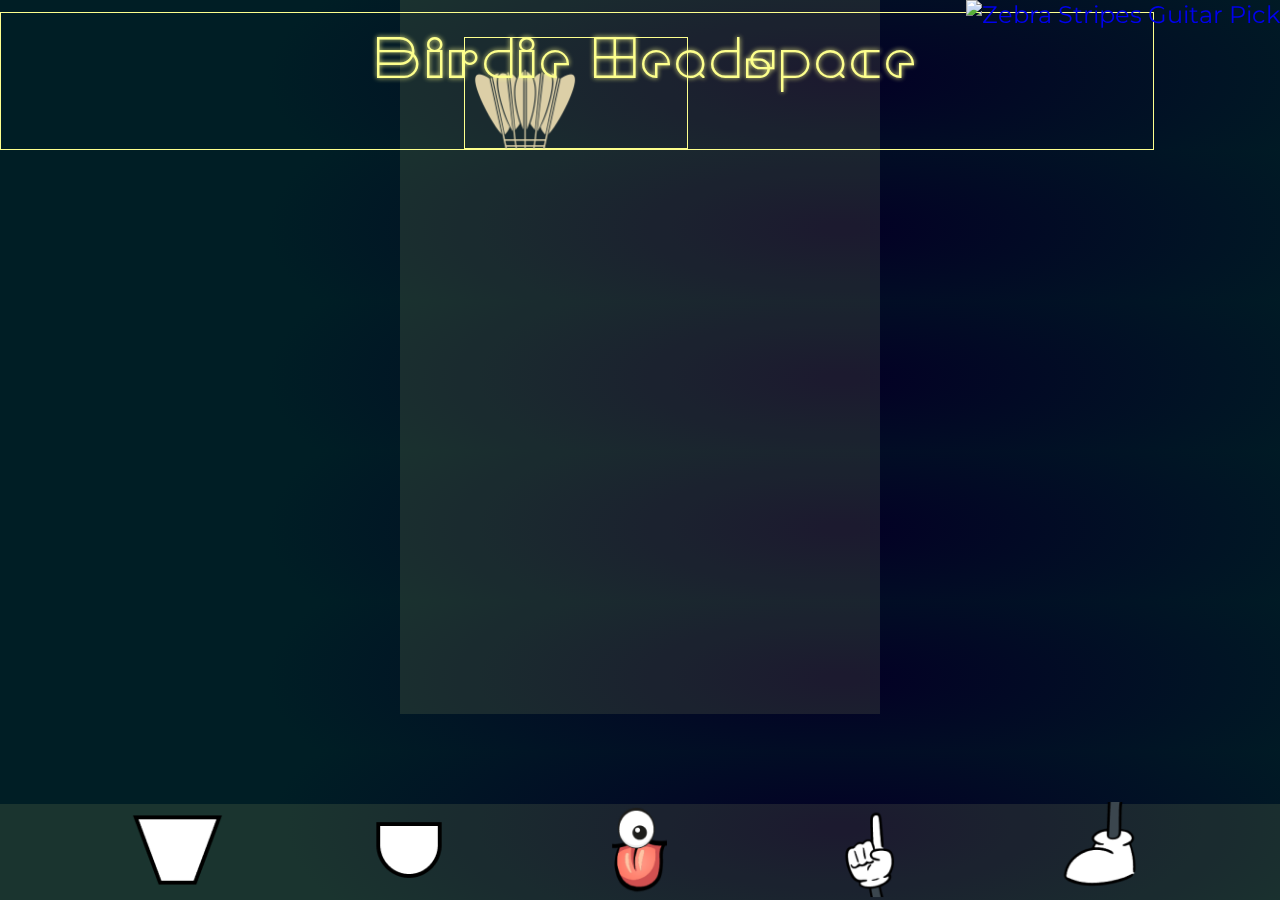
==== avatar-maker.html @ b9f5bd6d "content errors fixed" ====
<!doctype html>
<html>

<head>
        <title>Birdie Headspace</title>
        <meta charset="utf-8">
        <meta name="viewport" content="width=device-width, initial-scale=1">
        <link href="assets/reset.css" rel="stylesheet">
        <link href="assets/common.css" rel="stylesheet">
        <link href="assets/avatar-maker.css" rel="stylesheet">
        <script defer src="assets/main.js"></script>
</head>


<header>
        <div class="logo">
                <h1><a href="index.html">Birdie Headspace</a></h1>
        </div>
</header>


<!-- ARTBOARD -->

<body>
        <div class='Artboard'>
                <div class="feather-board">
                        <img class="birdie-part" src="assets/Images/Feather-1.png" id="feather-one">
                        <img class="birdie-part" src="assets/Images/Feather-2.png" id="feather-two">
                        <img class="birdie-part" src="assets/Images/Feather-3.png" id="feather-three">
                        <img class="birdie-part" src="assets/Images/Feather-4.png" id="feather-four">
                        <img class="birdie-part" src="assets/Images/Feather-5.png" id="feather-five">
                </div>

                <div class="base-board">
                        <img class="birdie-part" src="assets/Images/Base-1.png" id="base-one">
                        <img class="birdie-part" src="assets/Images/Base-2.png" id="base-two">
                        <img class="birdie-part" src="assets/Images/Base-3.png" id="base-three">
                        <img class="birdie-part" src="assets/Images/Base-4.png" id="base-four">
                        <img class="birdie-part" src="assets/Images/Base-5.png" id="base-five">
                </div>

                <div class="face-board">
                        <img class="birdie-part" src="assets/Images/Face-1.png" id="face-one">
                        <img class="birdie-part" src="assets/Images/Face-2.png" id="face-two">
                        <img class="birdie-part" src="assets/Images/Face-3.png" id="face-three">
                        <img class="birdie-part" src="assets/Images/Face-4.png" id="face-four">
                        <img class="birdie-part" src="assets/Images/Face-5.png" id="face-five">
                        <img class="birdie-part" src="assets/Images/Face-6.png" id="face-six">
                </div>

                <div class="hands-board">
                        <img class="birdie-part" src="assets/Images/Hands-1.png" id="hands-one">
                        <img class="birdie-part" src="assets/Images/Hands-2.png" id="hands-two">
                        <img class="birdie-part" src="assets/Images/Hands-3.png" id="hands-three">
                        <img class="birdie-part" src="assets/Images/Hands-4.png" id="hands-four">
                        <img class="birdie-part" src="assets/Images/Hands-5.png" id="hands-five">
                </div>

                <div class="legs-board">
                        <img class="birdie-part" src="assets/Images/Legs-1.png" id="legs-one">
                        <img class="birdie-part" src="assets/Images/Legs-2.png" id="legs-two">
                        <img class="birdie-part" src="assets/Images/Legs-3.png" id="legs-three">
                        <img class="birdie-part" src="assets/Images/Legs-4.png" id="legs-four">
                </div>
        </div>


        <!-- NAVIGATION BAR -->
        <nav class="bottom-nav">
                <li><button onclick="displayOptions('.feather')"><img
                                        src="assets/Bottom nav icons/Feather-icon.png"></button>
                </li>
                <li><button onclick="displayOptions('.base')"><img src="assets/Bottom nav icons/Base-icon.png"></button>
                </li>
                <li><button onclick="displayOptions('.face')"><img src="assets/Bottom nav icons/Face-icon.png"></button>
                </li>
                <li><button onclick="displayOptions('.hands')"><img
                                        src="assets/Bottom nav icons/Hands-icon.png"></button>
                </li>
                <li><button onclick="displayOptions('.legs')"><img src="assets/Bottom nav icons/Legs-icon.png"></button>
                </li>
                <!-- <li><button onclick="displayOptions('.text')">T</button>
            </li> -->
        </nav>


        <!-- AVATAR ELEMENTS BUTTONS -->
        <div class="content">
                <div class="buttons">
                        <div class="feather tab">
                                <button class="feather-btn" onclick="bodyFeatherSwitch('feather-one')"><img
                                                src="assets/Images/Feather-1.png"></button>
                                <button class="feather-btn" onclick="bodyFeatherSwitch('feather-two')"><img
                                                src="assets/Images/Feather-2.png"></button>
                                <button class="feather-btn" onclick="bodyFeatherSwitch('feather-three')"><img
                                                src="assets/Images/Feather-3.png"></button>
                                <button class="feather-btn" onclick="bodyFeatherSwitch('feather-four')"><img
                                                src="assets/Images/Feather-4.png"></button>
                                <button class="feather-btn" onclick="bodyFeatherSwitch('feather-five')"><img
                                                src="assets/Images/Feather-5.png"></button>
                        </div>

                        <div class="base tab">
                                <button class="base-btn" onclick="bodyBaseSwitch('base-one')"><img
                                                src="assets/Images/base-1.png"></button>
                                <button class="base-btn" onclick="bodyBaseSwitch('base-two')"><img
                                                src="assets/Images/base-2.png"></button>
                                <button class="base-btn" onclick="bodyBaseSwitch('base-three')"><img
                                                src="assets/Images/base-3.png"></button>
                                <button class="base-btn" onclick="bodyBaseSwitch('base-four')"><img
                                                src="assets/Images/base-4.png"></button>
                                <button class="base-btn" onclick="bodyBaseSwitch('base-five')"><img
                                                src="assets/Images/base-5.png"></button>
                        </div>

                        <div class="face tab">
                                <button class="face-btn" onclick="bodyFaceSwitch('face-one')"><img
                                                src="assets/Images/face-1.png"></button>
                                <button class="face-btn" onclick="bodyFaceSwitch('face-two')"><img
                                                src="assets/Images/face-2.png"></button>
                                <button class="face-btn" onclick="bodyFaceSwitch('face-three')"><img
                                                src="assets/Images/face-3.png"></button>
                                <button class="face-btn" onclick="bodyFaceSwitch('face-four')"><img
                                                src="assets/Images/face-4.png"></button>
                                <button class="face-btn" onclick="bodyFaceSwitch('face-five')"><img
                                                src="assets/Images/face-5.png"></button>
                                <button class="face-btn" onclick="bodyFaceSwitch('face-six')"><img
                                                src="assets/Images/face-6.png"></button>
                        </div>

                        <div class="hands tab">
                                <button class="hands-btn" onclick="bodyHandsSwitch('hands-one')"><img
                                                src="assets/Images/hands-1.png"></button>
                                <button class="hands-btn" onclick="bodyHandsSwitch('hands-two')"><img
                                                src="assets/Images/hands-2.png"></button>
                                <button class="hands-btn" onclick="bodyHandsSwitch('hands-three')"><img
                                                src="assets/Images/hands-3.png"></button>
                                <button class="hands-btn" onclick="bodyHandsSwitch('hands-four')"><img
                                                src="assets/Images/hands-4.png"></button>
                                <button class="hands-btn" onclick="bodyHandsSwitch('hands-five')"><img
                                                src="assets/Images/hands-5.png"></button>
                        </div>

                        <div class="legs tab">
                                <button class="legs-btn" onclick="bodyLegsSwitch('legs-one')"><img
                                                src="assets/Images/legs-1.png"></button>
                                <button class="legs-btn" onclick="bodyLegsSwitch('legs-two')"><img
                                                src="assets/Images/legs-2.png"></button>
                                <button class="legs-btn" onclick="bodyLegsSwitch('legs-three')"><img
                                                src="assets/Images/legs-3.png"></button>
                                <button class="legs-btn" onclick="bodyLegsSwitch('legs-four')"><img
                                                src="assets/Images/legs-4.png"></button>
                        </div>

                </div>


                <!-- CURSOR -->
                <style type="text/css">
                        * {
                                cursor: url(https://ani.cursors-4u.net/others/oth-9/oth899.cur), auto !important;
                        }
                </style><a href="https://www.cursors-4u.com/cursor/2018/02/08/zebra-stripes-guitar-pick.html"
                        target="_blank" title="Zebra Stripes Guitar Pick"><img
                                src="https://cur.cursors-4u.net/cursor.png" border="0" alt="Zebra Stripes Guitar Pick"
                                style="position:absolute; top: 0px; right: 0px;" /></a>


</html>
---- assets/common.css ----
@import url('https://fonts.googleapis.com/css2?family=Montserrat:ital,wght@0,100;0,200;0,300;0,400;0,500;0,600;0,700;0,800;0,900;1,100;1,200;1,300;1,400;1,500;1,600;1,700;1,800;1,900&display=swap');

@font-face {
    font-family: "Amari";
    src: url("Amari_Font_3-100VF.ttf");
}


/*|| BASE VALUES */
:root {
    --base:1rem;
    --spacing: 20px;
    --logo-texts:calc(var(--base) * 1.2);
    --info-texts:calc(var(--base) * 1.5);
    --headline: calc(var(--base) * 2.2);
    --sub-headline: calc(var(--base) * 1.2);
    --info-texts: calc(var(--base) * 4);
    --quote: calc(var(--base) * 1);
    --info-text-top-padding: calc(var(--base) * 5);

    --accent-type: white;
    --accent-1: #D8CAAB;
    --accent-2: #FDFF8E;
    --accent-3: #f835ff;
    --accent-hover: black;
    --accent-bg: radial-gradient(44.77% 121.32% at 65.68% 52.27%, #030025 0%, #001E25 100%);

    font-family: "Montserrat";
    font-size: var(--base);
}


@media (min-width: 450px) {
    :root {
        --base: 1.5rem;
        --spacing: 40px;
        --logo-texts:calc(var(--base) * 1.2);
        --info-texts:calc(var(--base) * 1.5);
        --headline: calc(var(--base) * 2.2);
        --sub-headline: calc(var(--base) * 1.2);
        --info-texts: calc(var(--base) * 4);
        --quote: calc(var(--base) * 1);
        --info-text-top-padding: calc(var(--base) * 5);
    }
}

@media (min-width: 768px) {
/* Increase height of navigation bar */
.bottom-nav {
height: 6rem;
}

/* Increase size of buttons and images */
.bottom-nav button {
border-width: 2px;
}

.bottom-nav img {
width: 4rem;
height: 4rem;
}
}

/* NEED TO TAKE THIS OFFFFF */
/* * {border: 1px solid white;
box-sizing: border-box;
} */

/* HEADER LOGO */
header{
  width: 100%;
}

.logo {
    position: fixed;
    top: 0;
    left: 0;
    right: 0;
    width: 100%;
    
    /* background-color: var(--accent-1); */
    padding-top: 0;
    padding-top: 0;
    padding-left: 5px;
    padding-right: 5px;
}

.logo h1 {
    text-align: center;
}
.logo > h1 a {
    padding-top: .5rem;
    font-family: 'Amari';
    font-weight: 100;
    font-size: var(--logo-texts);
    text-align: center;
    color: #FDFF8E;
    text-shadow: 0px 0px 5px var(--accent-2);
    text-decoration: none;
}

.logo > h1 a:hover {
  text-shadow: 0px 0px 10px var(--accent-3);
}


body {
    box-sizing: border-box;
    margin: 0;
    padding: 0;
    /* padding-top: var(--info-text-top-padding); */
    width: 90%;
    box-sizing: border-box;
    background: var(--accent-bg);
}

/* ARTBOARD */
.Artboard {
  position: absolute;
  margin-top: 2rem;
  top: 50%;
  left: 50%;
  transform: translate(-50%, -70%);
  width: 20rem;
  height: 30rem;
  background: rgba(253, 255, 142, 0.1);
}

/* Apply these styles to each board */
.feather-board,
.base-board,
.face-board,
.hands-board,
.legs-board {
  display:contents;
  
}

/* Apply these styles to each image inside the boards */
.birdie-part {
  display: contents;
  
}




/* BOTTOM NAVIGATION */
.bottom-nav {
  display: flex;
  justify-content:space-evenly;
  align-items: center;
  height: 4rem;
  background: rgba(253, 255, 142, 0.1);
  position: fixed;
  bottom: 0;
  width: 100%;
}

.bottom-nav li {
  list-style: none;
  border: var(--accent-2);
}

.bottom-nav button {
  border: none;
  background-color: transparent;
  /* border: 1px solid rgba(253, 255, 142, 0.1); */
  outline: none;
  cursor: pointer;
}

.bottom-nav img {
  width: 4rem;
  height: 4rem;
}
---- assets/avatar-maker.css ----
/* AVATAR ELEMENTS BUTTONS */
.content {
  width: 100%;
  height: 100%;
  display: flex;
  flex-direction: column;
  justify-content: center;
  align-items: center;
  padding-top: 1rem;
  margin-top: 0.5rem;
  border: 1px solid var(--accent-2);
  overflow-x: auto;
}

.content::-webkit-scrollbar{
    width: 0;

}

.content .buttons {
    min-width: 110px;
    height: 110px;
    line-height: 110px;
    text-align: center;
    background: transparent;
    border: 1px solid var(--accent-2);
    margin-right: 2px;
}

/* .buttons-wrapper {
  width: 100%;
  overflow-x: scroll;
} */

/* .buttons {
  display:flex;
  flex-wrap: nowrap;
  justify-content: flex-start;
  align-items: center;
  margin: 10px;
  padding: 0;
} */

.feather-btn, .base-btn {
  background: none;
  border: none;
  cursor: pointer;
  margin-right: 10px;
  padding: 0;
    
  display: flex;
    flex-wrap: nowrap;
    justify-content: center;
}

.feather-btn img {
  width: 5rem;
  height: 5rem;
}

element.style {
    display: flex;
    flex-wrap: nowrap;
    justify-content: center;
}
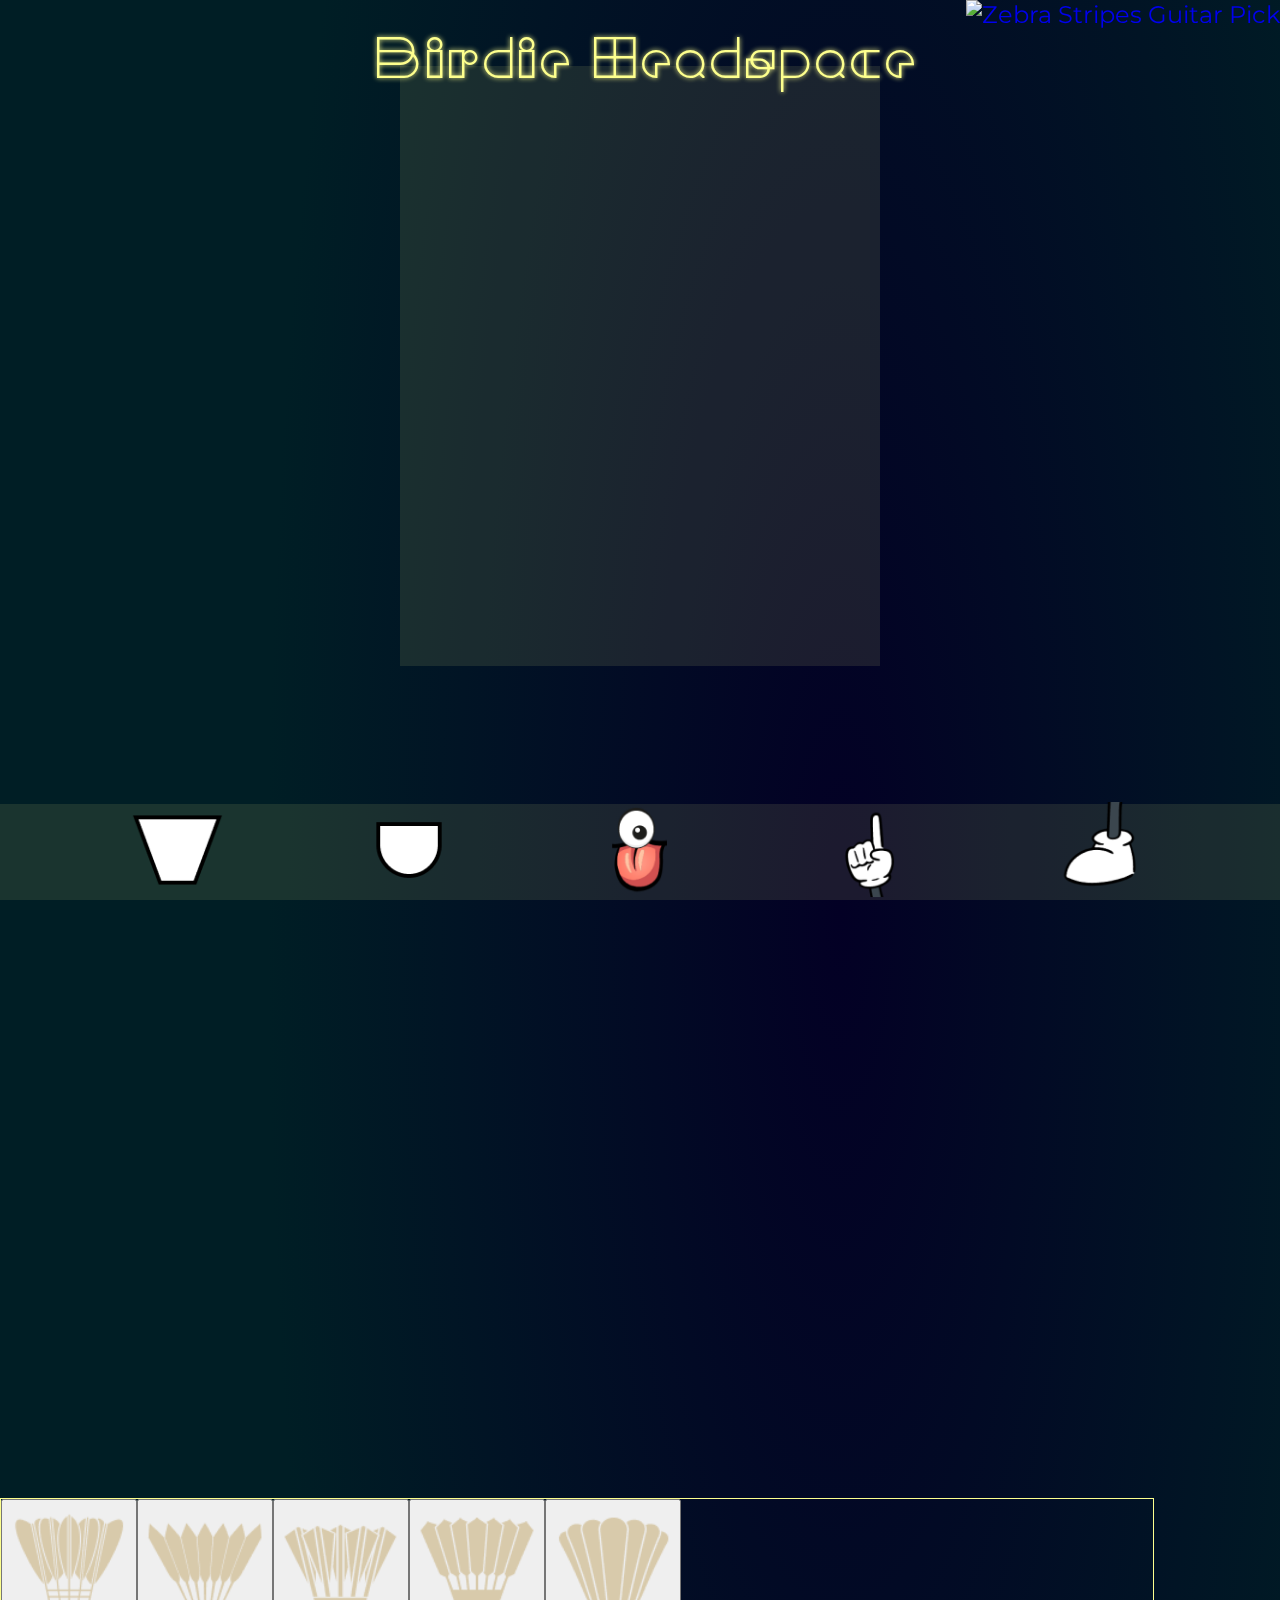
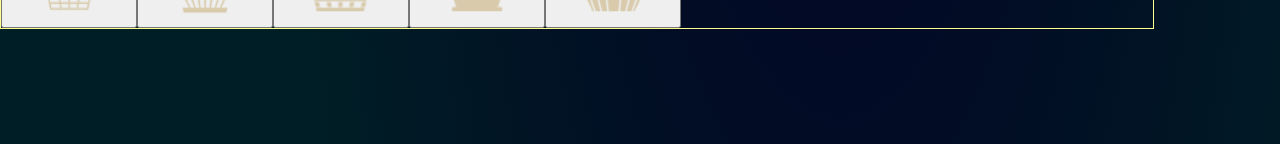
==== commit 675ad46d: "JavaScript changes" ====
--- a/avatar-maker.html
+++ b/avatar-maker.html
@@ -86,84 +86,83 @@
 
         <!-- AVATAR ELEMENTS BUTTONS -->
         <div class="content">
-                <div class="buttons">
-                        <div class="feather tab">
-                                <button class="feather-btn" onclick="bodyFeatherSwitch('feather-one')"><img
-                                                src="assets/Images/Feather-1.png"></button>
-                                <button class="feather-btn" onclick="bodyFeatherSwitch('feather-two')"><img
-                                                src="assets/Images/Feather-2.png"></button>
-                                <button class="feather-btn" onclick="bodyFeatherSwitch('feather-three')"><img
-                                                src="assets/Images/Feather-3.png"></button>
-                                <button class="feather-btn" onclick="bodyFeatherSwitch('feather-four')"><img
-                                                src="assets/Images/Feather-4.png"></button>
-                                <button class="feather-btn" onclick="bodyFeatherSwitch('feather-five')"><img
-                                                src="assets/Images/Feather-5.png"></button>
-                        </div>
-
-                        <div class="base tab">
-                                <button class="base-btn" onclick="bodyBaseSwitch('base-one')"><img
-                                                src="assets/Images/base-1.png"></button>
-                                <button class="base-btn" onclick="bodyBaseSwitch('base-two')"><img
-                                                src="assets/Images/base-2.png"></button>
-                                <button class="base-btn" onclick="bodyBaseSwitch('base-three')"><img
-                                                src="assets/Images/base-3.png"></button>
-                                <button class="base-btn" onclick="bodyBaseSwitch('base-four')"><img
-                                                src="assets/Images/base-4.png"></button>
-                                <button class="base-btn" onclick="bodyBaseSwitch('base-five')"><img
-                                                src="assets/Images/base-5.png"></button>
-                        </div>
-
-                        <div class="face tab">
-                                <button class="face-btn" onclick="bodyFaceSwitch('face-one')"><img
-                                                src="assets/Images/face-1.png"></button>
-                                <button class="face-btn" onclick="bodyFaceSwitch('face-two')"><img
-                                                src="assets/Images/face-2.png"></button>
-                                <button class="face-btn" onclick="bodyFaceSwitch('face-three')"><img
-                                                src="assets/Images/face-3.png"></button>
-                                <button class="face-btn" onclick="bodyFaceSwitch('face-four')"><img
-                                                src="assets/Images/face-4.png"></button>
-                                <button class="face-btn" onclick="bodyFaceSwitch('face-five')"><img
-                                                src="assets/Images/face-5.png"></button>
-                                <button class="face-btn" onclick="bodyFaceSwitch('face-six')"><img
-                                                src="assets/Images/face-6.png"></button>
-                        </div>
-
-                        <div class="hands tab">
-                                <button class="hands-btn" onclick="bodyHandsSwitch('hands-one')"><img
-                                                src="assets/Images/hands-1.png"></button>
-                                <button class="hands-btn" onclick="bodyHandsSwitch('hands-two')"><img
-                                                src="assets/Images/hands-2.png"></button>
-                                <button class="hands-btn" onclick="bodyHandsSwitch('hands-three')"><img
-                                                src="assets/Images/hands-3.png"></button>
-                                <button class="hands-btn" onclick="bodyHandsSwitch('hands-four')"><img
-                                                src="assets/Images/hands-4.png"></button>
-                                <button class="hands-btn" onclick="bodyHandsSwitch('hands-five')"><img
-                                                src="assets/Images/hands-5.png"></button>
-                        </div>
-
-                        <div class="legs tab">
-                                <button class="legs-btn" onclick="bodyLegsSwitch('legs-one')"><img
-                                                src="assets/Images/legs-1.png"></button>
-                                <button class="legs-btn" onclick="bodyLegsSwitch('legs-two')"><img
-                                                src="assets/Images/legs-2.png"></button>
-                                <button class="legs-btn" onclick="bodyLegsSwitch('legs-three')"><img
-                                                src="assets/Images/legs-3.png"></button>
-                                <button class="legs-btn" onclick="bodyLegsSwitch('legs-four')"><img
-                                                src="assets/Images/legs-4.png"></button>
-                        </div>
-
+                <!-- <div class="buttons"> -->
+                <div class="feather tab active-tab">
+                        <button class="feather-btn" onclick="bodyFeatherSwitch('feather-one')"><img
+                                        src="assets/Images/Elements/Feather-1.png"></button>
+                        <button class="feather-btn" onclick="bodyFeatherSwitch('feather-two')"><img
+                                        src="assets/Images/Elements/Feather-2.png"></button>
+                        <button class="feather-btn" onclick="bodyFeatherSwitch('feather-three')"><img
+                                        src="assets/Images/Elements/Feather-3.png"></button>
+                        <button class="feather-btn" onclick="bodyFeatherSwitch('feather-four')"><img
+                                        src="assets/Images/Elements/Feather-4.png"></button>
+                        <button class="feather-btn" onclick="bodyFeatherSwitch('feather-five')"><img
+                                        src="assets/Images/Elements/Feather-5.png"></button>
                 </div>
 
+                <div class="base tab">
+                        <button class="base-btn" onclick="bodyBaseSwitch('base-one')"><img
+                                        src="assets/Images/Elements/Base-1.png"></button>
+                        <button class="base-btn" onclick="bodyBaseSwitch('base-two')"><img
+                                        src="assets/Images/Elements/Base-2.png"></button>
+                        <button class="base-btn" onclick="bodyBaseSwitch('base-three')"><img
+                                        src="assets/Images/Elements/Base-3.png"></button>
+                        <button class="base-btn" onclick="bodyBaseSwitch('base-four')"><img
+                                        src="assets/Images/Elements/Base-4.png"></button>
+                        <button class="base-btn" onclick="bodyBaseSwitch('base-five')"><img
+                                        src="assets/Images/Elements/Base-5.png"></button>
+                </div>
 
-                <!-- CURSOR -->
-                <style type="text/css">
-                        * {
-                                cursor: url(https://ani.cursors-4u.net/others/oth-9/oth899.cur), auto !important;
-                        }
-                </style><a href="https://www.cursors-4u.com/cursor/2018/02/08/zebra-stripes-guitar-pick.html"
-                        target="_blank" title="Zebra Stripes Guitar Pick"><img
-                                src="https://cur.cursors-4u.net/cursor.png" border="0" alt="Zebra Stripes Guitar Pick"
-                                style="position:absolute; top: 0px; right: 0px;" /></a>
+                <div class="face tab">
+                        <button class="face-btn" onclick="bodyFaceSwitch('face-one')"><img
+                                        src="assets/Images/Elements/Face-1.png"></button>
+                        <button class="face-btn" onclick="bodyFaceSwitch('face-two')"><img
+                                        src="assets/Images/Elements/Face-2.png"></button>
+                        <button class="face-btn" onclick="bodyFaceSwitch('face-three')"><img
+                                        src="assets/Images/Elements/Face-3.png"></button>
+                        <button class="face-btn" onclick="bodyFaceSwitch('face-four')"><img
+                                        src="assets/Images/Elements/Face-4.png"></button>
+                        <button class="face-btn" onclick="bodyFaceSwitch('face-five')"><img
+                                        src="assets/Images/Elements/Face-5.png"></button>
+                        <button class="face-btn" onclick="bodyFaceSwitch('face-six')"><img
+                                        src="assets/Images/Elements/Face-6.png"></button>
+                </div>
+
+                <div class="hands tab">
+                        <button class="hands-btn" onclick="bodyHandsSwitch('hands-one')"><img
+                                        src="assets/Images/Elements/Hands-1.png"></button>
+                        <button class="hands-btn" onclick="bodyHandsSwitch('hands-two')"><img
+                                        src="assets/Images/Elements/Hands-2.png"></button>
+                        <button class="hands-btn" onclick="bodyHandsSwitch('hands-three')"><img
+                                        src="assets/Images/Elements/Hands-3.png"></button>
+                        <button class="hands-btn" onclick="bodyHandsSwitch('hands-four')"><img
+                                        src="assets/Images/Elements/Hands-4.png"></button>
+                        <button class="hands-btn" onclick="bodyHandsSwitch('hands-five')"><img
+                                        src="assets/Images/Elements/Hands-5.png"></button>
+                </div>
+
+                <div class="legs tab">
+                        <button class="legs-btn" onclick="bodyLegsSwitch('legs-one')"><img
+                                        src="assets/Images/Elements/Legs-1.png"></button>
+                        <button class="legs-btn" onclick="bodyLegsSwitch('legs-two')"><img
+                                        src="assets/Images/Elements/Legs-2.png"></button>
+                        <button class="legs-btn" onclick="bodyLegsSwitch('legs-three')"><img
+                                        src="assets/Images/Elements/Legs-3.png"></button>
+                        <button class="legs-btn" onclick="bodyLegsSwitch('legs-four')"><img
+                                        src="assets/Images/Elements/Legs-4.png"></button>
+                </div>
+
+                <!-- </div> -->
+        </div>
+
+        <!-- CURSOR -->
+        <style type="text/css">
+                * {
+                        cursor: url(https://ani.cursors-4u.net/others/oth-9/oth899.cur), auto !important;
+                }
+        </style><a href="https://www.cursors-4u.com/cursor/2018/02/08/zebra-stripes-guitar-pick.html" target="_blank"
+                title="Zebra Stripes Guitar Pick"><img src="https://cur.cursors-4u.net/cursor.png" border="0"
+                        alt="Zebra Stripes Guitar Pick" style="position:absolute; top: 0px; right: 0px;" /></a>
 
 
 </html>--- a/assets/common.css
+++ b/assets/common.css
@@ -117,12 +117,12 @@
 /* ARTBOARD */
 .Artboard {
   position: absolute;
-  margin-top: 2rem;
+  margin-top: var(--base);
   top: 50%;
   left: 50%;
   transform: translate(-50%, -70%);
   width: 20rem;
-  height: 30rem;
+  height: 25rem;
   background: rgba(253, 255, 142, 0.1);
 }
 
@@ -139,7 +139,7 @@
 /* Apply these styles to each image inside the boards */
 .birdie-part {
   display: contents;
-  
+  /* align-items: center; */
 }
 
 
--- a/assets/avatar-maker.css
+++ b/assets/avatar-maker.css
@@ -1,30 +1,42 @@
 /* AVATAR ELEMENTS BUTTONS */
 .content {
   width: 100%;
-  height: 100%;
-  display: flex;
-  flex-direction: column;
-  justify-content: center;
-  align-items: center;
-  padding-top: 1rem;
-  margin-top: 0.5rem;
+  margin-top: 130%;
+  margin-bottom: 10%;
   border: 1px solid var(--accent-2);
   overflow-x: auto;
 }
 
-.content::-webkit-scrollbar{
+.content > .tab {
+  overflow-x: auto;
+  overflow-y: hidden;
+  display: flex;
+  flex-direction:row;
+  justify-content:left;
+  align-items: left;
+  display: none;
+  height: fit-content;
+  width: 100%;
+  background: transparent;
+}
+
+/* .content::-webkit-scrollbar{
     width: 0;
 
-}
+} */
 
-.content .buttons {
-    min-width: 110px;
-    height: 110px;
-    line-height: 110px;
+/* .content > .buttons {
+    min-width: 7rem;
+    height: 5rem;
+    line-height: 3rem;
     text-align: center;
     background: transparent;
     border: 1px solid var(--accent-2);
-    margin-right: 2px;
+    margin: 2px;
+} */
+
+.content .active-tab {
+  display: flex;
 }
 
 /* .buttons-wrapper {
@@ -41,17 +53,21 @@
   padding: 0;
 } */
 
-.feather-btn, .base-btn {
-  background: none;
+/* .feather-btn, 
+.base-btn,
+.face-btn,
+.hands-btn,
+.legs-btn {
+  background: var(--accent-bg);
   border: none;
   cursor: pointer;
   margin-right: 10px;
   padding: 0;
     
   display: flex;
-    flex-wrap: nowrap;
-    justify-content: center;
-}
+  flex-wrap: nowrap;
+  justify-content:space-evenly;
+} */
 
 .feather-btn img {
   width: 5rem;
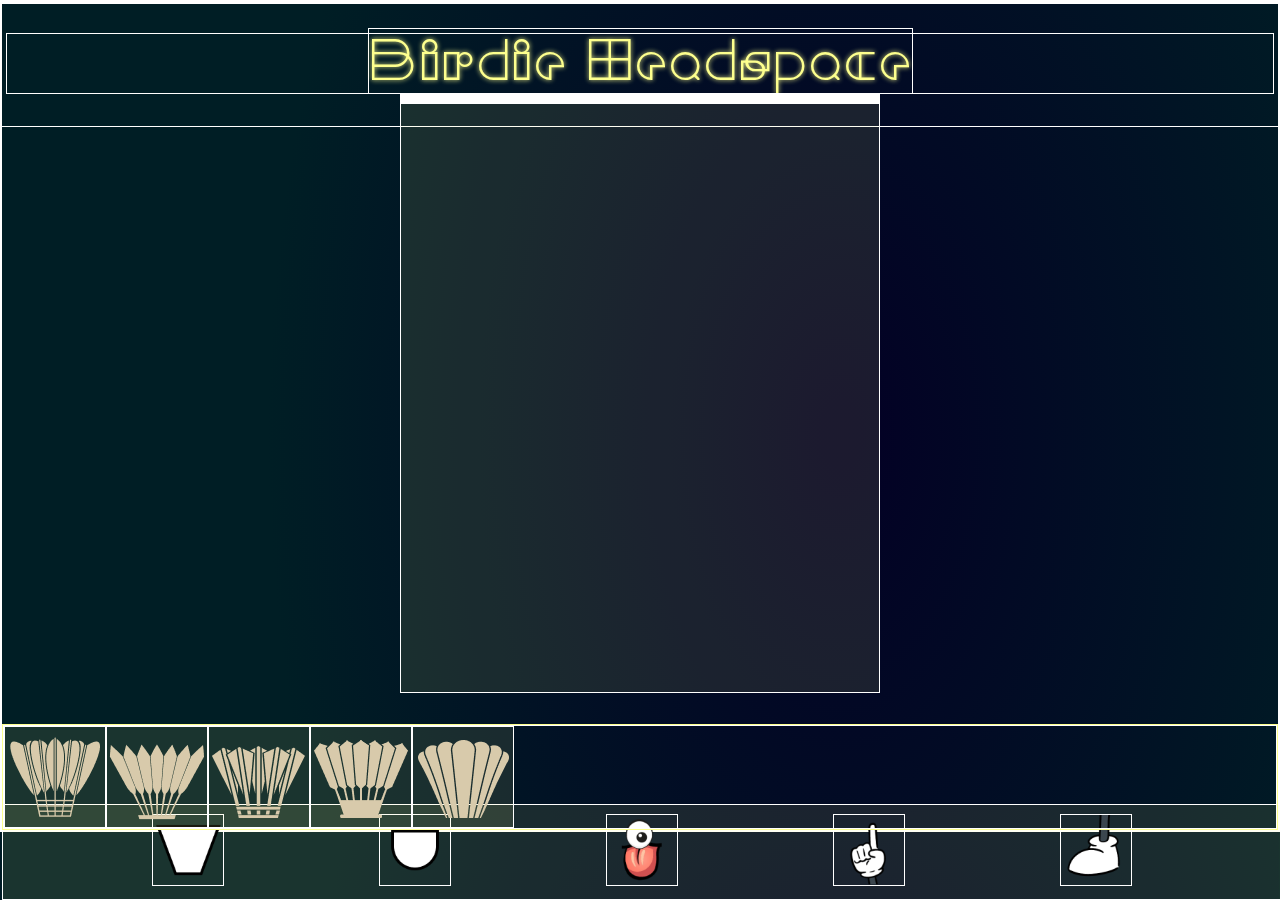
==== commit 153e4498: "Major position changes" ====
--- a/avatar-maker.html
+++ b/avatar-maker.html
@@ -12,16 +12,18 @@
 </head>
 
 
-<header>
-        <div class="logo">
-                <h1><a href="index.html">Birdie Headspace</a></h1>
-        </div>
-</header>
+
 
 
 <!-- ARTBOARD -->
 
 <body>
+        <header>
+                <div class="logo">
+                        <h1><a href="index.html">Birdie Headspace</a></h1>
+                </div>
+        </header>
+
         <div class='Artboard'>
                 <div class="feather-board">
                         <img class="birdie-part" src="assets/Images/Feather-1.png" id="feather-one">
@@ -65,28 +67,8 @@
         </div>
 
 
-        <!-- NAVIGATION BAR -->
-        <nav class="bottom-nav">
-                <li><button onclick="displayOptions('.feather')"><img
-                                        src="assets/Bottom nav icons/Feather-icon.png"></button>
-                </li>
-                <li><button onclick="displayOptions('.base')"><img src="assets/Bottom nav icons/Base-icon.png"></button>
-                </li>
-                <li><button onclick="displayOptions('.face')"><img src="assets/Bottom nav icons/Face-icon.png"></button>
-                </li>
-                <li><button onclick="displayOptions('.hands')"><img
-                                        src="assets/Bottom nav icons/Hands-icon.png"></button>
-                </li>
-                <li><button onclick="displayOptions('.legs')"><img src="assets/Bottom nav icons/Legs-icon.png"></button>
-                </li>
-                <!-- <li><button onclick="displayOptions('.text')">T</button>
-            </li> -->
-        </nav>
-
-
         <!-- AVATAR ELEMENTS BUTTONS -->
         <div class="content">
-                <!-- <div class="buttons"> -->
                 <div class="feather tab active-tab">
                         <button class="feather-btn" onclick="bodyFeatherSwitch('feather-one')"><img
                                         src="assets/Images/Elements/Feather-1.png"></button>
@@ -151,9 +133,25 @@
                         <button class="legs-btn" onclick="bodyLegsSwitch('legs-four')"><img
                                         src="assets/Images/Elements/Legs-4.png"></button>
                 </div>
+        </div>
 
-                <!-- </div> -->
-        </div>
+        <!-- NAVIGATION BAR -->
+        <nav class="bottom-nav">
+                <li><button onclick="displayOptions('.feather')"><img
+                                        src="assets/Bottom nav icons/Feather-icon.png"></button>
+                </li>
+                <li><button onclick="displayOptions('.base')"><img src="assets/Bottom nav icons/Base-icon.png"></button>
+                </li>
+                <li><button onclick="displayOptions('.face')"><img src="assets/Bottom nav icons/Face-icon.png"></button>
+                </li>
+                <li><button onclick="displayOptions('.hands')"><img
+                                        src="assets/Bottom nav icons/Hands-icon.png"></button>
+                </li>
+                <li><button onclick="displayOptions('.legs')"><img src="assets/Bottom nav icons/Legs-icon.png"></button>
+                </li>
+                <!-- <li><button onclick="displayOptions('.text')">T</button>
+                    </li> -->
+        </nav>
 
         <!-- CURSOR -->
         <style type="text/css">
@@ -161,8 +159,9 @@
                         cursor: url(https://ani.cursors-4u.net/others/oth-9/oth899.cur), auto !important;
                 }
         </style><a href="https://www.cursors-4u.com/cursor/2018/02/08/zebra-stripes-guitar-pick.html" target="_blank"
-                title="Zebra Stripes Guitar Pick"><img src="https://cur.cursors-4u.net/cursor.png" border="0"
-                        alt="Zebra Stripes Guitar Pick" style="position:absolute; top: 0px; right: 0px;" /></a>
+                border=" 0" alt="Zebra Stripes Guitar Pick" style="position:absolute; top: 0px; right: 0px;" /></a>
+
+</body>
 
 
 </html>--- a/assets/common.css
+++ b/assets/common.css
@@ -8,22 +8,28 @@
 
 /*|| BASE VALUES */
 :root {
+
+  /* TYPE SETTINGS  */
     --base:1rem;
     --spacing: 20px;
     --logo-texts:calc(var(--base) * 1.2);
     --info-texts:calc(var(--base) * 1.5);
     --headline: calc(var(--base) * 2.2);
     --sub-headline: calc(var(--base) * 1.2);
-    --info-texts: calc(var(--base) * 4);
     --quote: calc(var(--base) * 1);
     --info-text-top-padding: calc(var(--base) * 5);
 
+    /* SPACE SETTINGS  */
+
+
+    /* COLORSSSS */
     --accent-type: white;
     --accent-1: #D8CAAB;
     --accent-2: #FDFF8E;
     --accent-3: #f835ff;
     --accent-hover: black;
     --accent-bg: radial-gradient(44.77% 121.32% at 65.68% 52.27%, #030025 0%, #001E25 100%);
+    --accent-transperent:rgba(253, 255, 142, 0.1);
 
     font-family: "Montserrat";
     font-size: var(--base);
@@ -41,6 +47,8 @@
         --info-texts: calc(var(--base) * 4);
         --quote: calc(var(--base) * 1);
         --info-text-top-padding: calc(var(--base) * 5);
+
+        
     }
 }
 
@@ -62,9 +70,9 @@
 }
 
 /* NEED TO TAKE THIS OFFFFF */
-/* * {border: 1px solid white;
+* {border: 1px solid white;
 box-sizing: border-box;
-} */
+}
 
 /* HEADER LOGO */
 header{
@@ -109,39 +117,10 @@
     margin: 0;
     padding: 0;
     /* padding-top: var(--info-text-top-padding); */
-    width: 90%;
+    width: 100%;
     box-sizing: border-box;
     background: var(--accent-bg);
 }
-
-/* ARTBOARD */
-.Artboard {
-  position: absolute;
-  margin-top: var(--base);
-  top: 50%;
-  left: 50%;
-  transform: translate(-50%, -70%);
-  width: 20rem;
-  height: 25rem;
-  background: rgba(253, 255, 142, 0.1);
-}
-
-/* Apply these styles to each board */
-.feather-board,
-.base-board,
-.face-board,
-.hands-board,
-.legs-board {
-  display:contents;
-  
-}
-
-/* Apply these styles to each image inside the boards */
-.birdie-part {
-  display: contents;
-  /* align-items: center; */
-}
-
 
 
 
@@ -151,10 +130,16 @@
   justify-content:space-evenly;
   align-items: center;
   height: 4rem;
-  background: rgba(253, 255, 142, 0.1);
+  background: var(--accent-transperent);
   position: fixed;
   bottom: 0;
   width: 100%;
+}
+
+.bottom-nav button:hover {
+  transform: scale(1.3);
+  background-color: var(--accent-2);
+  transition: all 0.1s ease;
 }
 
 .bottom-nav li {
@@ -171,7 +156,7 @@
 }
 
 .bottom-nav img {
-  width: 4rem;
-  height: 4rem;
+  width: 3rem;
+  height: 3rem;
 }
 
--- a/assets/avatar-maker.css
+++ b/assets/avatar-maker.css
@@ -1,13 +1,45 @@
+/* ARTBOARD */
+.Artboard {
+  position: absolute;
+  margin-top: var(--base);
+  top: 53%;
+  left: 50%;
+  transform: translate(-50%, -70%);
+  width: 20rem;
+  height: 25rem;
+  background: rgba(253, 255, 142, 0.1);
+  z-index: 1;
+}
+
+/* Apply these styles to each board */
+.birdie-part {
+  position: absolute;
+  margin-top: var(--base);
+  top: 5.7%;
+  left: 50%;
+  transform: translate(-50%, -10%);
+  width: 20rem;
+  height: 25rem;
+  background: transparent;
+  display: contents;
+  z-index: 2;
+}
+
+
+
+
 /* AVATAR ELEMENTS BUTTONS */
 .content {
+  position: relative;
+  margin-top: 30rem;
   width: 100%;
-  margin-top: 130%;
-  margin-bottom: 10%;
   border: 1px solid var(--accent-2);
-  overflow-x: auto;
+  /* overflow-x: auto; */
+  z-index: 3;
 }
 
 .content > .tab {
+  align: center
   overflow-x: auto;
   overflow-y: hidden;
   display: flex;
@@ -20,12 +52,25 @@
   background: transparent;
 }
 
+/* .content > .tab {
+  overflow-x: auto;
+  overflow-y: hidden;
+  display: flex;
+  flex-direction:row;
+  justify-content:left;
+  align-items: left;
+  display: none;
+  height: fit-content;
+  width: 100%;
+  background: transparent;
+} */
+
 /* .content::-webkit-scrollbar{
     width: 0;
 
 } */
 
-/* .content > .buttons {
+/* .buttons {
     min-width: 7rem;
     height: 5rem;
     line-height: 3rem;
@@ -44,38 +89,34 @@
   overflow-x: scroll;
 } */
 
-/* .buttons {
+.buttons {
+
   display:flex;
   flex-wrap: nowrap;
   justify-content: flex-start;
   align-items: center;
   margin: 10px;
   padding: 0;
-} */
+}
 
-/* .feather-btn, 
+.feather-btn, 
 .base-btn,
 .face-btn,
 .hands-btn,
 .legs-btn {
-  background: var(--accent-bg);
+  background: var(--accent-transperent);
   border: none;
   cursor: pointer;
-  margin-right: 10px;
+  /* margin-right: 10px; */
   padding: 0;
     
   display: flex;
   flex-wrap: nowrap;
   justify-content:space-evenly;
-} */
-
-.feather-btn img {
-  width: 5rem;
-  height: 5rem;
 }
 
-element.style {
+/* element.style {
     display: flex;
     flex-wrap: nowrap;
     justify-content: center;
-}
+} */
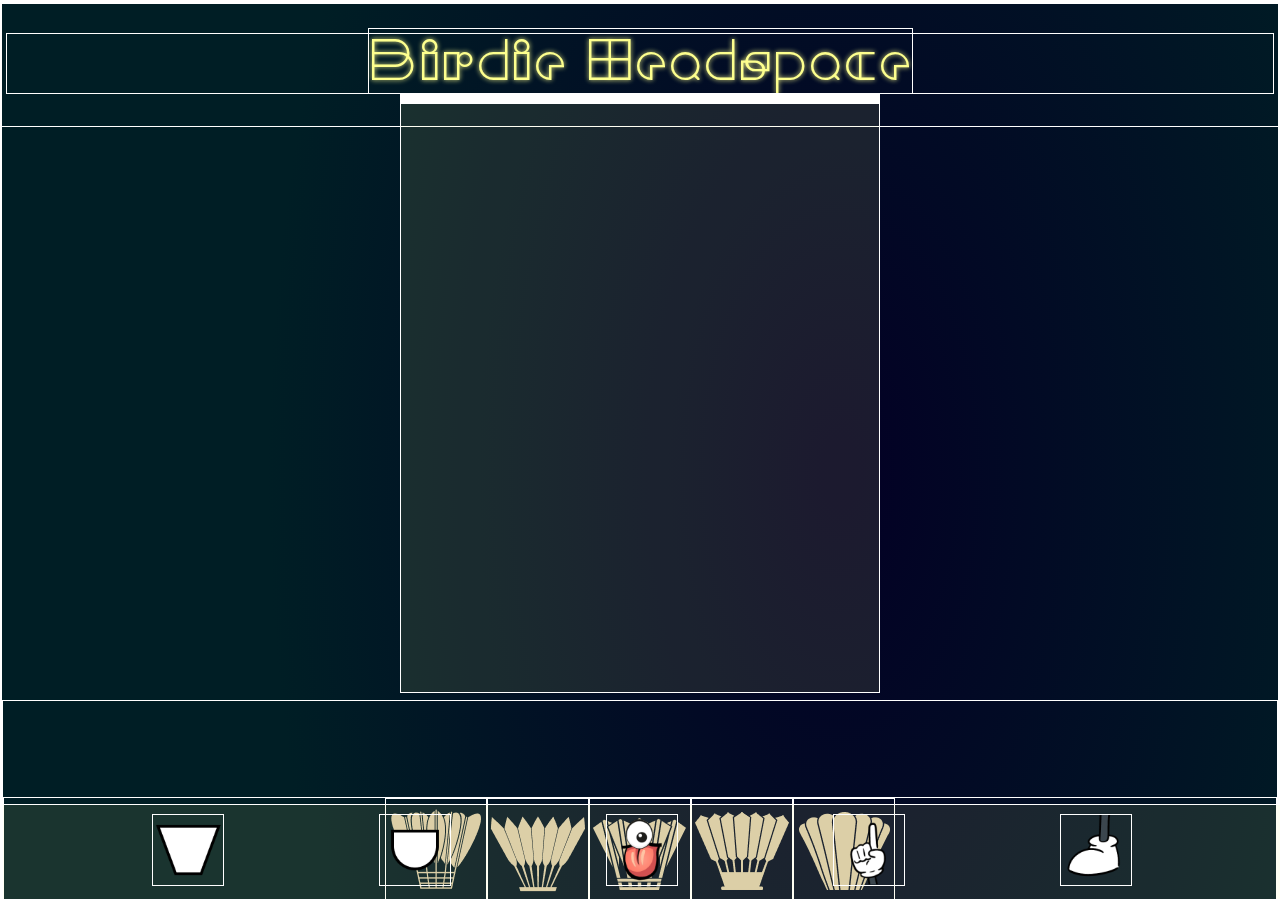
==== commit 8a52f8ba: ".birdie-part-ft (new css)" ====
--- a/avatar-maker.html
+++ b/avatar-maker.html
@@ -26,11 +26,11 @@
 
         <div class='Artboard'>
                 <div class="feather-board">
-                        <img class="birdie-part" src="assets/Images/Feather-1.png" id="feather-one">
-                        <img class="birdie-part" src="assets/Images/Feather-2.png" id="feather-two">
-                        <img class="birdie-part" src="assets/Images/Feather-3.png" id="feather-three">
-                        <img class="birdie-part" src="assets/Images/Feather-4.png" id="feather-four">
-                        <img class="birdie-part" src="assets/Images/Feather-5.png" id="feather-five">
+                        <img class="birdie-part-ft" src="assets/Images/Feather-1.png" id="feather-one">
+                        <img class="birdie-part-ft" src="assets/Images/Feather-2.png" id="feather-two">
+                        <img class="birdie-part-ft" src="assets/Images/Feather-3.png" id="feather-three">
+                        <img class="birdie-part-ft" src="assets/Images/Feather-4.png" id="feather-four">
+                        <img class="birdie-part-ft" src="assets/Images/Feather-5.png" id="feather-five">
                 </div>
 
                 <div class="base-board">
--- a/assets/common.css
+++ b/assets/common.css
@@ -134,6 +134,7 @@
   position: fixed;
   bottom: 0;
   width: 100%;
+  z-index: 4;
 }
 
 .bottom-nav button:hover {
--- a/assets/avatar-maker.css
+++ b/assets/avatar-maker.css
@@ -22,6 +22,19 @@
   height: 25rem;
   background: transparent;
   display: contents;
+  z-index: 3;
+}
+
+.birdie-part-ft{
+  position: absolute;
+  margin-top: var(--base);
+  top: 7.7%;
+  left: 50%;
+  transform: translate(-50%, -10%);
+  width: 20rem;
+  height: 25rem;
+  background: transparent;
+  display: contents;
   z-index: 2;
 }
 
@@ -31,15 +44,14 @@
 /* AVATAR ELEMENTS BUTTONS */
 .content {
   position: relative;
-  margin-top: 30rem;
+  margin-top: 29rem;
   width: 100%;
-  border: 1px solid var(--accent-2);
+  /* border: 1px solid var(--accent-2); */
   /* overflow-x: auto; */
   z-index: 3;
 }
 
 .content > .tab {
-  align: center
   overflow-x: auto;
   overflow-y: hidden;
   display: flex;
@@ -49,39 +61,28 @@
   display: none;
   height: fit-content;
   width: 100%;
-  background: transparent;
+  /* background: transparent; */
 }
 
-/* .content > .tab {
-  overflow-x: auto;
-  overflow-y: hidden;
-  display: flex;
-  flex-direction:row;
-  justify-content:left;
-  align-items: left;
-  display: none;
-  height: fit-content;
-  width: 100%;
-  background: transparent;
-} */
 
 /* .content::-webkit-scrollbar{
     width: 0;
 
 } */
 
-/* .buttons {
-    min-width: 7rem;
-    height: 5rem;
-    line-height: 3rem;
-    text-align: center;
-    background: transparent;
-    border: 1px solid var(--accent-2);
-    margin: 2px;
-} */
+
 
 .content .active-tab {
   display: flex;
+}
+
+@media (min-width: 450px) {
+  .content .active-tab {
+    display: flex;
+    margin-top: 4rem;
+    flex-wrap: nowrap;
+    justify-content: center;
+}
 }
 
 /* .buttons-wrapper {
@@ -90,7 +91,6 @@
 } */
 
 .buttons {
-
   display:flex;
   flex-wrap: nowrap;
   justify-content: flex-start;
@@ -104,7 +104,7 @@
 .face-btn,
 .hands-btn,
 .legs-btn {
-  background: var(--accent-transperent);
+  background: transparent;
   border: none;
   cursor: pointer;
   /* margin-right: 10px; */
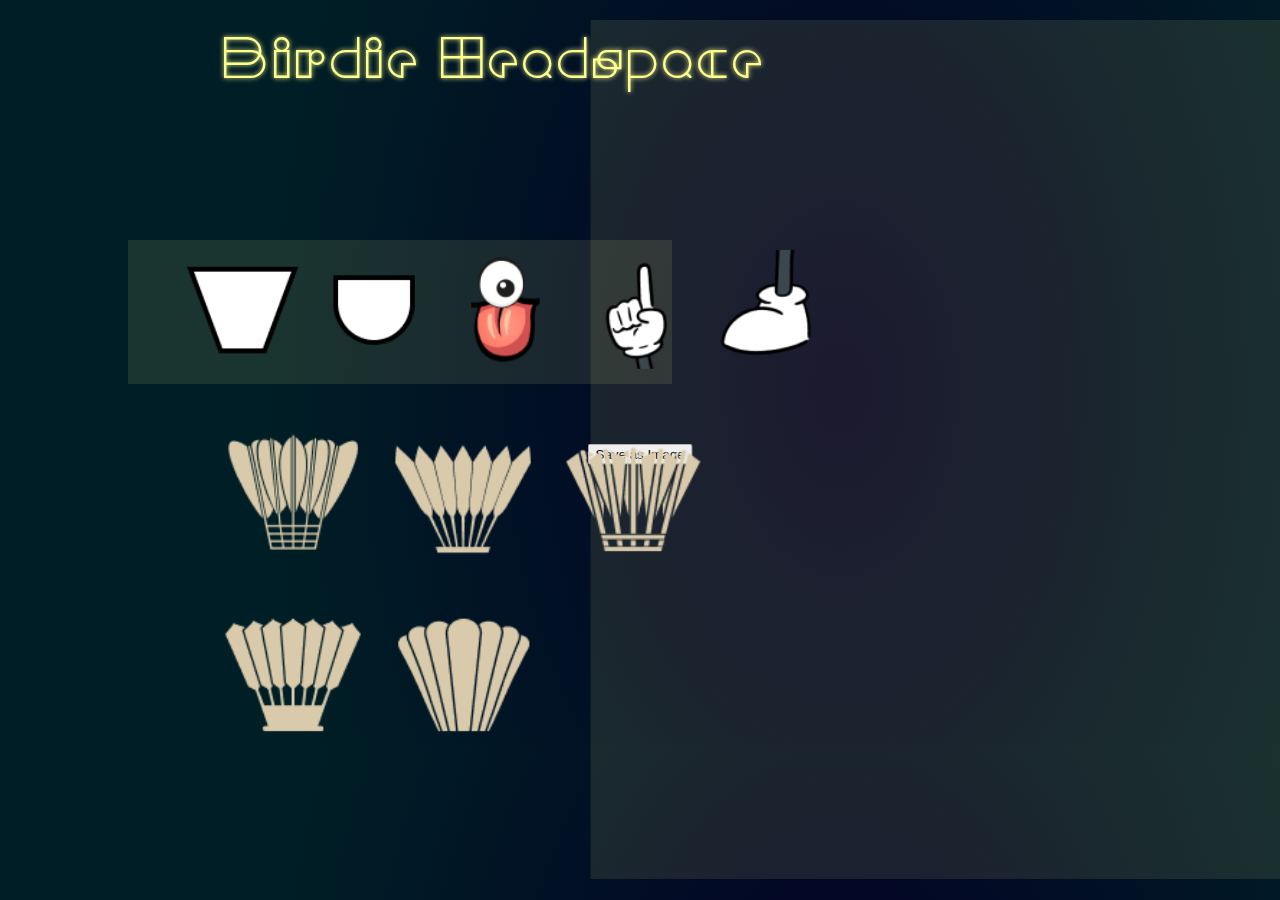
==== commit e2182e2c: "download button" ====
--- a/avatar-maker.html
+++ b/avatar-maker.html
@@ -23,6 +23,10 @@
                         <h1><a href="index.html">Birdie Headspace</a></h1>
                 </div>
         </header>
+
+        <div class="save-button">
+                <button onclick="saveImage()">Save as Image</button>
+        </div>
 
         <div class='Artboard'>
                 <div class="feather-board">
@@ -65,7 +69,6 @@
                         <img class="birdie-part" src="assets/Images/Legs-4.png" id="legs-four">
                 </div>
         </div>
-
 
         <!-- AVATAR ELEMENTS BUTTONS -->
         <div class="content">
--- a/assets/common.css
+++ b/assets/common.css
@@ -70,9 +70,9 @@
 }
 
 /* NEED TO TAKE THIS OFFFFF */
-* {border: 1px solid white;
+/* * {border: 1px solid white;
 box-sizing: border-box;
-}
+} */
 
 /* HEADER LOGO */
 header{
@@ -110,6 +110,15 @@
 .logo > h1 a:hover {
   text-shadow: 0px 0px 10px var(--accent-3);
 }
+
+@media (min-width: 1024px){
+  .logo > h1 {
+    text-align: left;
+    padding-left: 9rem;
+}
+}
+
+
 
 
 body {
@@ -161,3 +170,15 @@
   height: 3rem;
 }
 
+
+
+
+
+/* SAVE MY AVATAR */
+.save-button {
+  position: absolute;
+  top: 50%;
+  left: 50%;
+  transform: translate(-50%, -50%);
+  z-index: 2;
+}--- a/assets/avatar-maker.css
+++ b/assets/avatar-maker.css
@@ -85,6 +85,66 @@
 }
 }
 
+@media (min-width: 1024px){
+
+  .Artboard{
+    position: absolute;
+    margin-top: var(--base);
+    top: 65%;
+    left: 74%;
+    transform: translate(-50%, -70%);
+    width: 29.7em;
+    height: 35.775rem;
+    background: rgba(253, 255, 142, 0.1);
+    z-index: 1;
+}
+
+  .content .active-tab{
+    width: 40%;
+    display: grid;
+    display: grid;
+    grid-template-columns: repeat(3, 1fr);
+    grid-template-rows: repeat(2, 1fr);
+    gap: 0px;
+    margin-top: -13rem;
+    height: 15rem;
+    row-gap: 0rem;
+    /* flex-wrap: wrap;
+    flex-direction: column; */
+    padding-left: 9.2rem;
+    align-items: end;
+    justify-content: center;
+    justify-items: start;
+}
+
+  .content > .active-tab img{
+    width: 6rem;
+  }
+.bottom-nav {
+    display: flex;
+    justify-content: space-around;
+    align-items: center;
+    height: 6rem;
+    background: var(--accent-transperent);
+    position: fixed;
+    margin-left: 10%;
+    top: 10rem;
+    padding-left: 2rem;
+    padding-right: 2rem;
+    width: 35%;
+    /* z-index: 4; */
+    flex-wrap: nowrap;
+    flex-direction: row;
+}
+
+.bottom-nav img {
+  width: 5rem;
+  height: 5rem;
+}
+  }
+
+
+
 /* .buttons-wrapper {
   width: 100%;
   overflow-x: scroll;
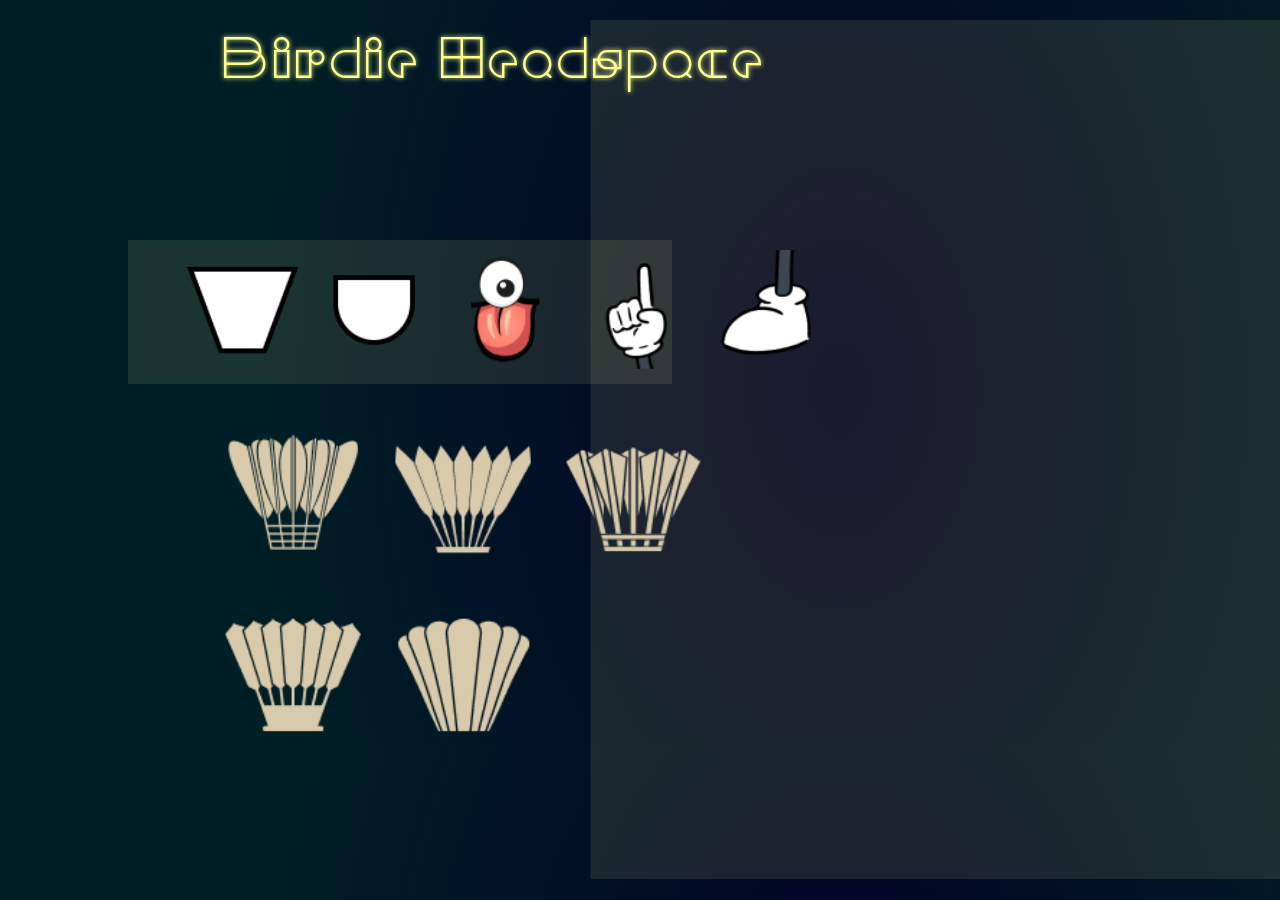
==== commit 27b2bd05: "Reversed" ====
--- a/avatar-maker.html
+++ b/avatar-maker.html
@@ -9,6 +9,9 @@
         <link href="assets/common.css" rel="stylesheet">
         <link href="assets/avatar-maker.css" rel="stylesheet">
         <script defer src="assets/main.js"></script>
+
+        <script src="https://html2canvas.hertzen.com/dist/html2canvas.min.js"></script>
+
 </head>
 
 
@@ -24,9 +27,6 @@
                 </div>
         </header>
 
-        <div class="save-button">
-                <button onclick="saveImage()">Save as Image</button>
-        </div>
 
         <div class='Artboard'>
                 <div class="feather-board">
--- a/assets/common.css
+++ b/assets/common.css
@@ -171,14 +171,3 @@
 }
 
 
-
-
-
-/* SAVE MY AVATAR */
-.save-button {
-  position: absolute;
-  top: 50%;
-  left: 50%;
-  transform: translate(-50%, -50%);
-  z-index: 2;
-}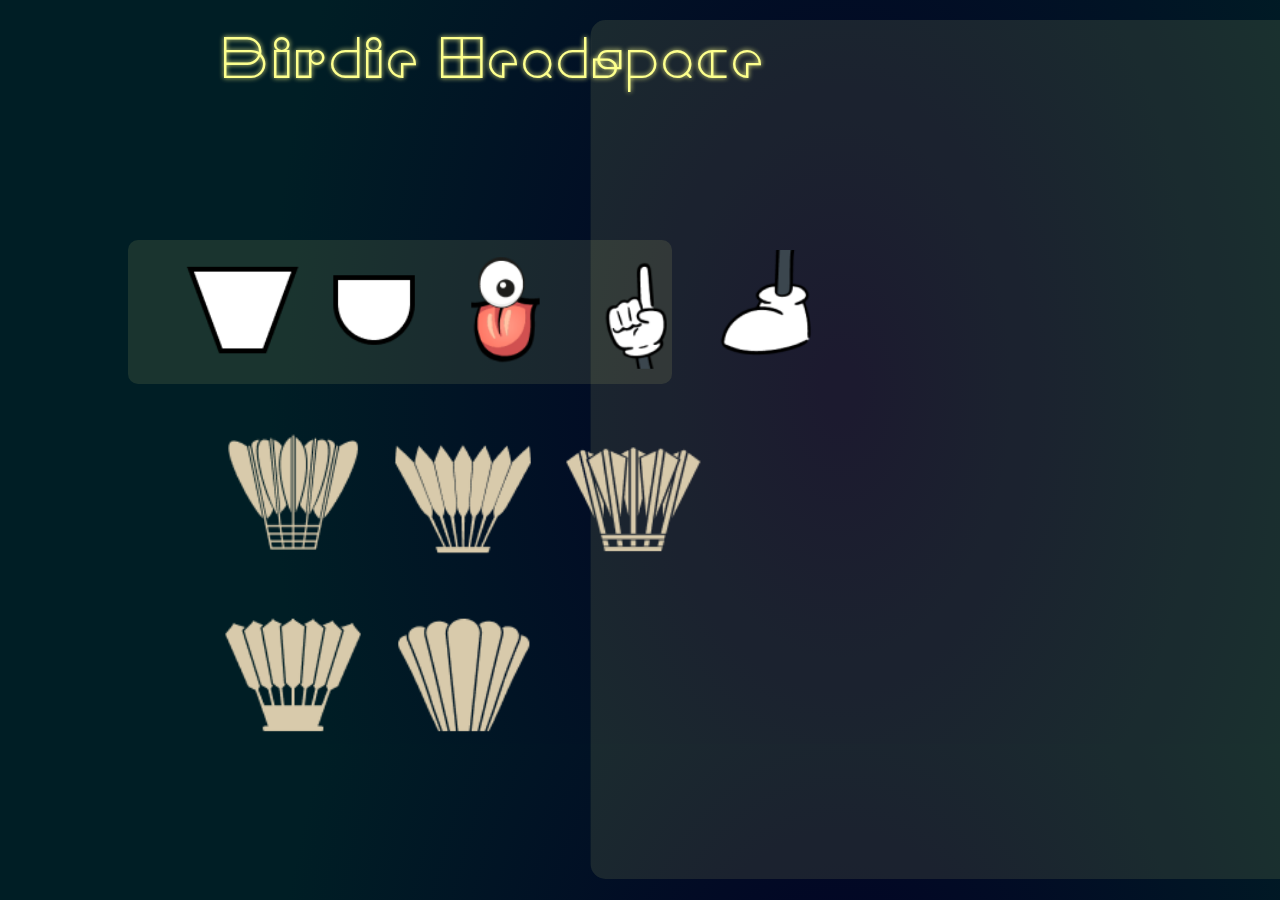
==== commit c673846e: "Final final" ====
--- a/avatar-maker.html
+++ b/avatar-maker.html
@@ -5,12 +5,11 @@
         <title>Birdie Headspace</title>
         <meta charset="utf-8">
         <meta name="viewport" content="width=device-width, initial-scale=1">
+        <link rel="shortcut icon" href="assets/Favicon.png" type="image/x-icon">
         <link href="assets/reset.css" rel="stylesheet">
         <link href="assets/common.css" rel="stylesheet">
         <link href="assets/avatar-maker.css" rel="stylesheet">
         <script defer src="assets/main.js"></script>
-
-        <script src="https://html2canvas.hertzen.com/dist/html2canvas.min.js"></script>
 
 </head>
 
@@ -26,7 +25,6 @@
                         <h1><a href="index.html">Birdie Headspace</a></h1>
                 </div>
         </header>
-
 
         <div class='Artboard'>
                 <div class="feather-board">
--- a/assets/common.css
+++ b/assets/common.css
@@ -148,9 +148,18 @@
 
 .bottom-nav button:hover {
   transform: scale(1.3);
+  /* background-color: var(--accent-2); */
+  transition: all 0.1s ease;
+  border-radius: 10px;
+  background: radial-gradient(circle at center, var(--accent-2), transparent);
+  /* box-shadow: 0 0 20px var(--accent-2), 0 0 50px var(--accent-2), 0 0 80px var(--accent-2); */
+}
+
+.bottom-nav button:active{
+  transform: scale(1.3);
   background-color: var(--accent-2);
-  transition: all 0.1s ease;
 }
+
 
 .bottom-nav li {
   list-style: none;
--- a/assets/avatar-maker.css
+++ b/assets/avatar-maker.css
@@ -1,5 +1,6 @@
 /* ARTBOARD */
 .Artboard {
+  border-radius: 15px;
   position: absolute;
   margin-top: var(--base);
   top: 53%;
@@ -43,6 +44,7 @@
 
 /* AVATAR ELEMENTS BUTTONS */
 .content {
+  /* border-radius: 10px; */
   position: relative;
   margin-top: 29rem;
   width: 100%;
@@ -52,6 +54,7 @@
 }
 
 .content > .tab {
+  /* border-radius: 10px; */
   overflow-x: auto;
   overflow-y: hidden;
   display: flex;
@@ -61,19 +64,27 @@
   display: none;
   height: fit-content;
   width: 100%;
+  gap: 5px;
   /* background: transparent; */
 }
-
-
-/* .content::-webkit-scrollbar{
-    width: 0;
-
-} */
-
-
 
 .content .active-tab {
   display: flex;
+}
+
+.content button:hover {
+  /* border-radius: 10px; */
+  transform: scale(1.1);
+  /* background-color: var(--accent-transperent); */
+  transition: all 0.1s ease;
+}
+.content button:active {
+  /* border-radius: 10px; */
+  transform: scale(1.1);
+  /* background-color: var(--accent-transperent); */
+  /* background: radial-gradient(circle at center, var(--accent-2), transparent); */
+  transition: all 0.1s ease;
+  /* border-radius: 10px; */
 }
 
 @media (min-width: 450px) {
@@ -98,6 +109,33 @@
     background: rgba(253, 255, 142, 0.1);
     z-index: 1;
 }
+
+  .birdie-part {
+  position: absolute;
+  margin-top: var(--base);
+  top: 5.7%;
+  left: 50%;
+  transform: translate(-50%, -10%);
+  width: 29.7em;
+  height: 35.775rem;
+  background: transparent;
+  display: contents;
+  z-index: 3;
+}
+
+  .birdie-part-ft{
+  position: absolute;
+  margin-top: var(--base);
+  top: 7.7%;
+  left: 50%;
+  transform: translate(-50%, -10%);
+  width: 29.7em;
+  height: 35.775rem;
+  background: transparent;
+  display: contents;
+  z-index: 2;
+  }
+
 
   .content .active-tab{
     width: 40%;
@@ -120,7 +158,17 @@
   .content > .active-tab img{
     width: 6rem;
   }
+
+  .content button:hover {
+  border-radius: 10px;
+  transform: scale(1.3);
+  background-color: var(--accent-transperent);
+  transition: all 0.1s ease;
+}
+
+
 .bottom-nav {
+    border-radius: 10px;
     display: flex;
     justify-content: space-around;
     align-items: center;
